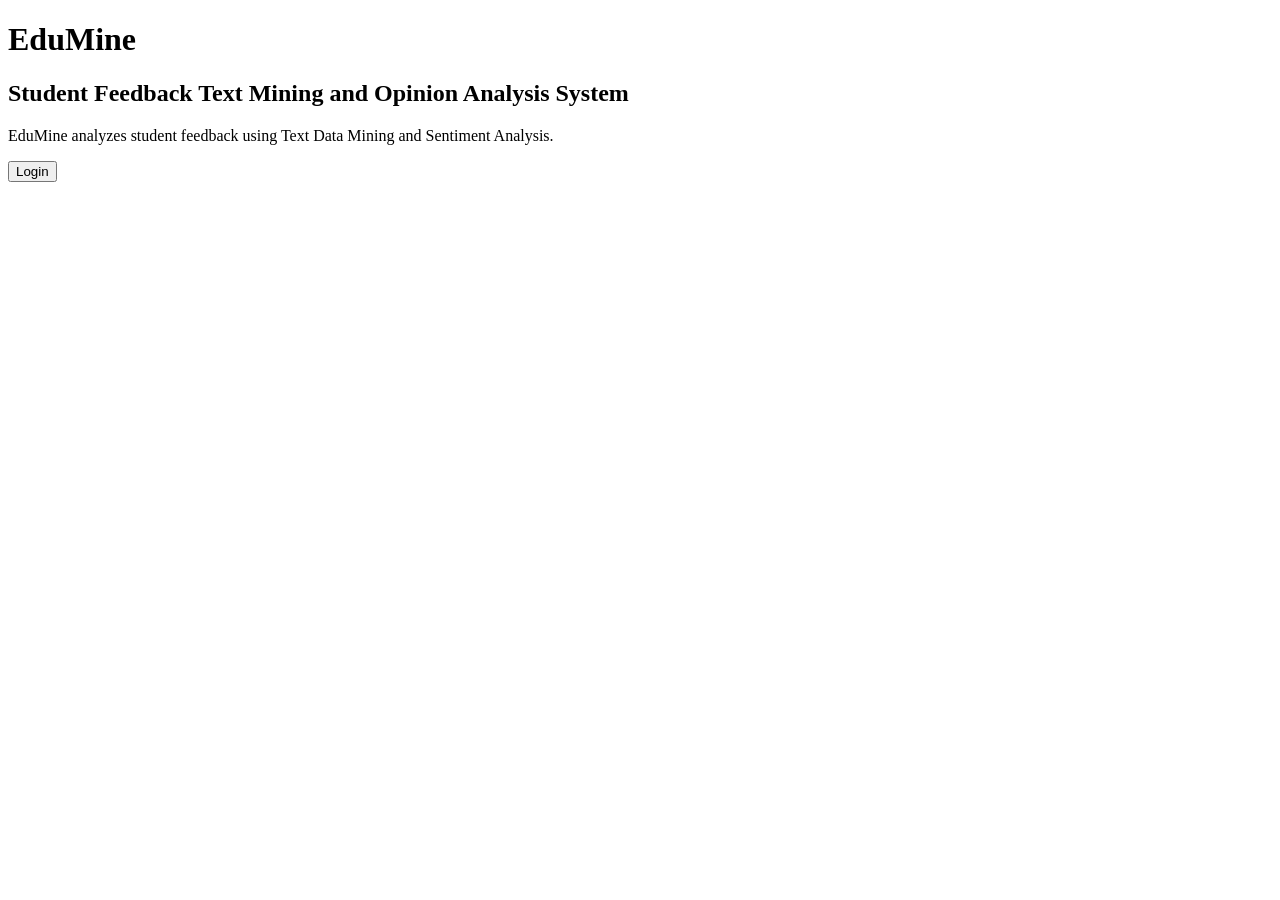
==== templates/index.html @ 22210100 "Add EduMine web application and text mining modules" ====
<!DOCTYPE html>
<html lang="en">

<head>

    <meta charset="UTF-8">

    <meta name="viewport" content="width=device-width, initial-scale=1.0">

    <title>EduMine</title>

</head>

<body>

    <h1>EduMine</h1>

    <h2>Student Feedback Text Mining and Opinion Analysis System</h2>

    <p>
        EduMine analyzes student feedback using
        Text Data Mining and Sentiment Analysis.
    </p>

    <a href="/login">
        <button>Login</button>
    </a>

</body>

</html>
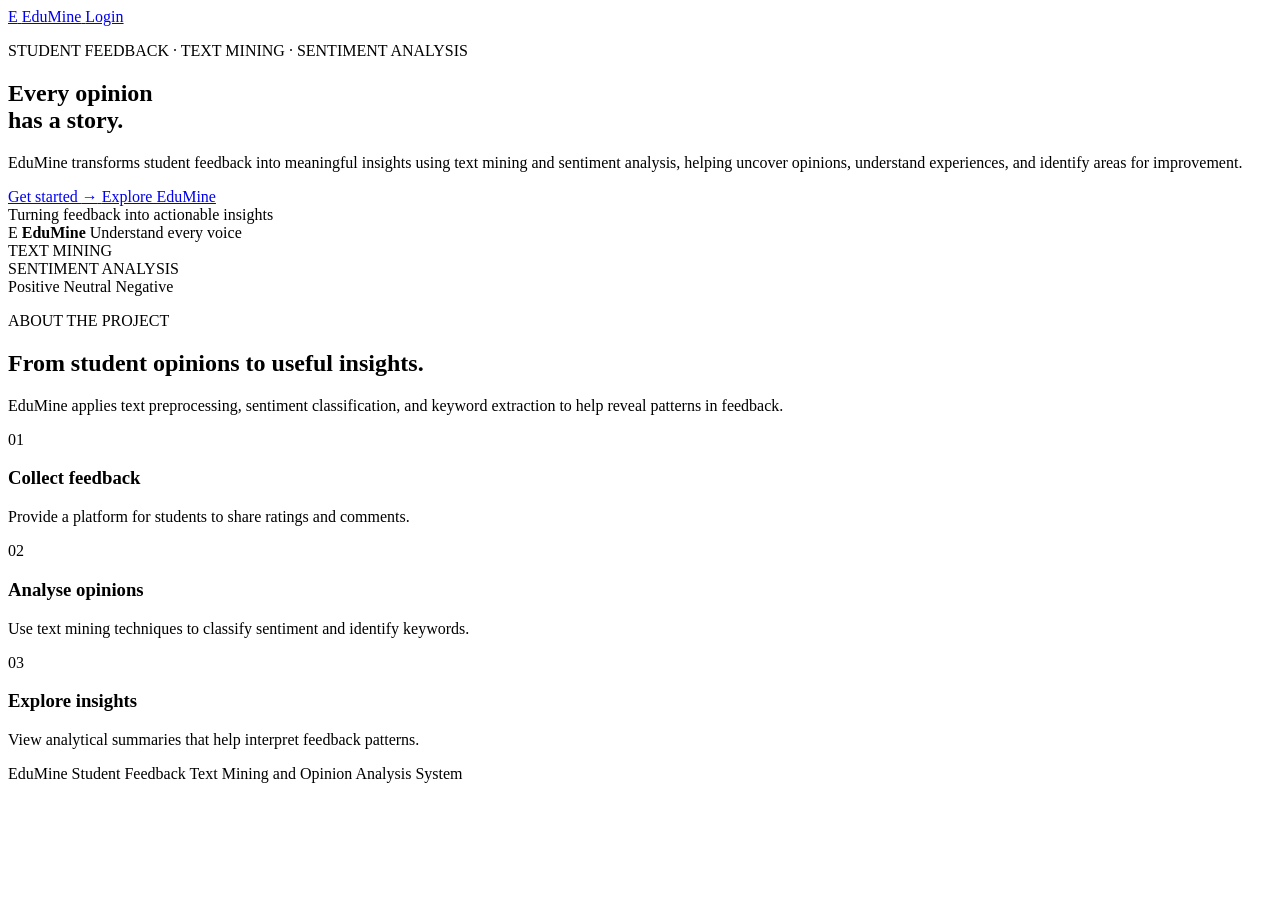
==== commit 7ebbdf7f: "Finalize EduMine application and sentiment analysis" ====
--- a/templates/index.html
+++ b/templates/index.html
@@ -1,31 +1,132 @@
+
 <!DOCTYPE html>
 <html lang="en">
-
 <head>
-
     <meta charset="UTF-8">
-
     <meta name="viewport" content="width=device-width, initial-scale=1.0">
 
-    <title>EduMine</title>
+    <title>EduMine | Student Feedback Analysis</title>
 
+    <link rel="stylesheet" href="{{ url_for('static', filename='style.css') }}">
 </head>
 
-<body>
+<body class="landing-page">
 
-    <h1>EduMine</h1>
+    <header class="landing-header">
+        <a href="/" class="landing-brand">
+            <span class="landing-brand-mark">E</span>
+            <span>EduMine</span>
+        </a>
 
-    <h2>Student Feedback Text Mining and Opinion Analysis System</h2>
+        <a href="/login" class="landing-login-link">Login</a>
+    </header>
 
-    <p>
-        EduMine analyzes student feedback using
-        Text Data Mining and Sentiment Analysis.
-    </p>
+    <main class="landing-main">
 
-    <a href="/login">
-        <button>Login</button>
-    </a>
+        <section class="landing-hero">
+            <div class="landing-content">
+
+                <p class="landing-eyebrow">
+                    STUDENT FEEDBACK · TEXT MINING · SENTIMENT ANALYSIS
+                </p>
+
+                <h1>
+                    Every opinion<br>
+                    <span>has a story.</span>
+                </h1>
+
+                <p class="landing-description">
+                    EduMine transforms student feedback into meaningful insights
+                    using text mining and sentiment analysis, helping uncover
+                    opinions, understand experiences, and identify areas for improvement.
+                </p>
+
+                <div class="landing-actions">
+                    <a href="/login" class="landing-primary-button">
+                        Get started <span aria-hidden="true">→</span>
+                    </a>
+                    <a href="#about" class="landing-secondary-link">
+                        Explore EduMine
+                    </a>
+                </div>
+
+                <div class="landing-trust-note">
+                    <span class="landing-trust-dot"></span>
+                    Turning feedback into actionable insights
+                </div>
+
+            </div>
+
+            <div class="landing-visual" aria-hidden="true">
+                <div class="visual-orbit visual-orbit-one"></div>
+                <div class="visual-orbit visual-orbit-two"></div>
+
+                <div class="visual-center">
+                    <span class="visual-center-icon">E</span>
+                    <strong>EduMine</strong>
+                    <span>Understand every voice</span>
+                </div>
+
+                <div class="visual-card visual-card-top">
+                    <span class="visual-card-label">TEXT MINING</span>
+                    <div class="visual-lines">
+                        <span></span>
+                        <span></span>
+                        <span></span>
+                    </div>
+                </div>
+
+                <div class="visual-card visual-card-bottom">
+                    <span class="visual-card-label">SENTIMENT ANALYSIS</span>
+                    <div class="visual-sentiments">
+                        <span class="sentiment-positive"></span>
+                        <span class="sentiment-neutral"></span>
+                        <span class="sentiment-negative"></span>
+                    </div>
+                    <div class="visual-sentiment-labels">
+                        <span>Positive</span>
+                        <span>Neutral</span>
+                        <span>Negative</span>
+                    </div>
+                </div>
+            </div>
+        </section>
+
+        <section class="landing-about" id="about">
+            <p class="landing-eyebrow">ABOUT THE PROJECT</p>
+            <h2>From student opinions to useful insights.</h2>
+            <p>
+                EduMine applies text preprocessing, sentiment classification,
+                and keyword extraction to help reveal patterns in feedback.
+            </p>
+
+            <div class="landing-feature-grid">
+                <article class="landing-feature">
+                    <span class="landing-feature-number">01</span>
+                    <h3>Collect feedback</h3>
+                    <p>Provide a platform for students to share ratings and comments.</p>
+                </article>
+
+                <article class="landing-feature">
+                    <span class="landing-feature-number">02</span>
+                    <h3>Analyse opinions</h3>
+                    <p>Use text mining techniques to classify sentiment and identify keywords.</p>
+                </article>
+
+                <article class="landing-feature">
+                    <span class="landing-feature-number">03</span>
+                    <h3>Explore insights</h3>
+                    <p>View analytical summaries that help interpret feedback patterns.</p>
+                </article>
+            </div>
+        </section>
+
+    </main>
+
+    <footer class="landing-footer">
+        <span>EduMine</span>
+        <span>Student Feedback Text Mining and Opinion Analysis System</span>
+    </footer>
 
 </body>
-
 </html>
